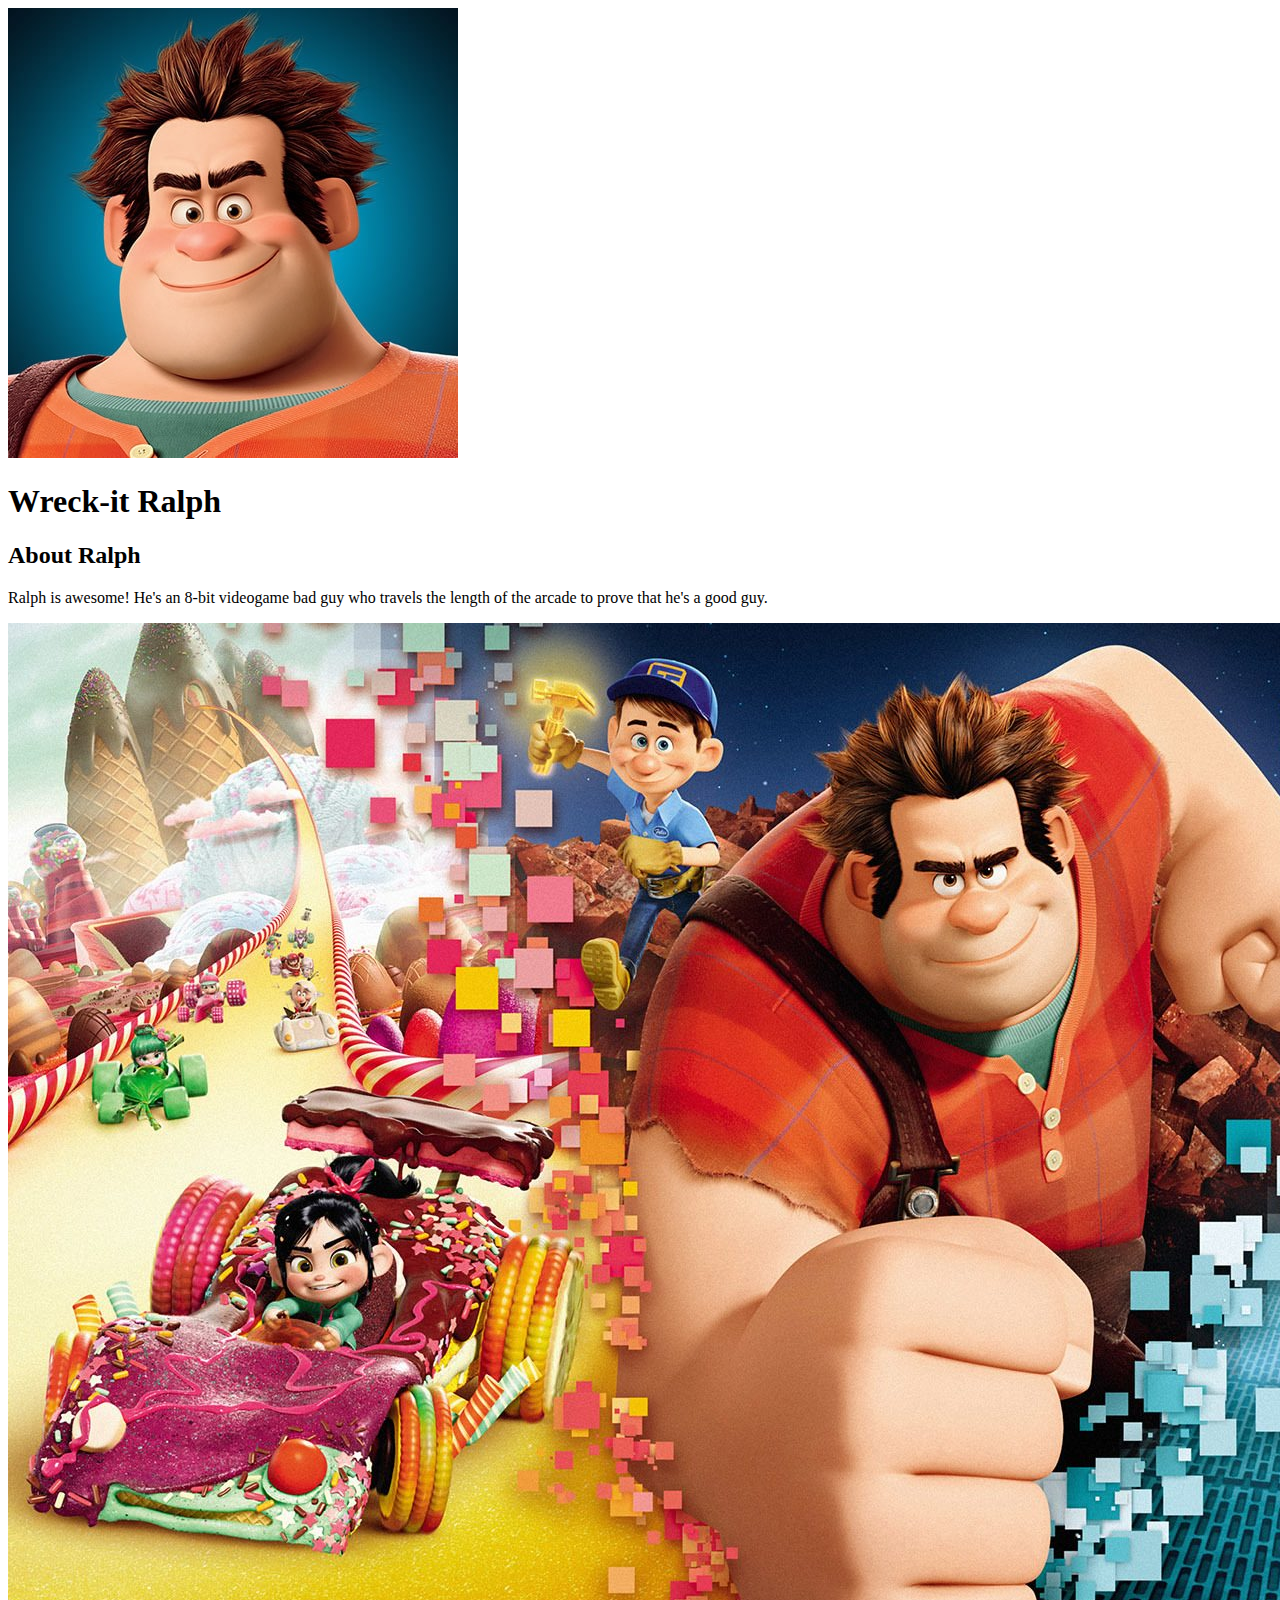
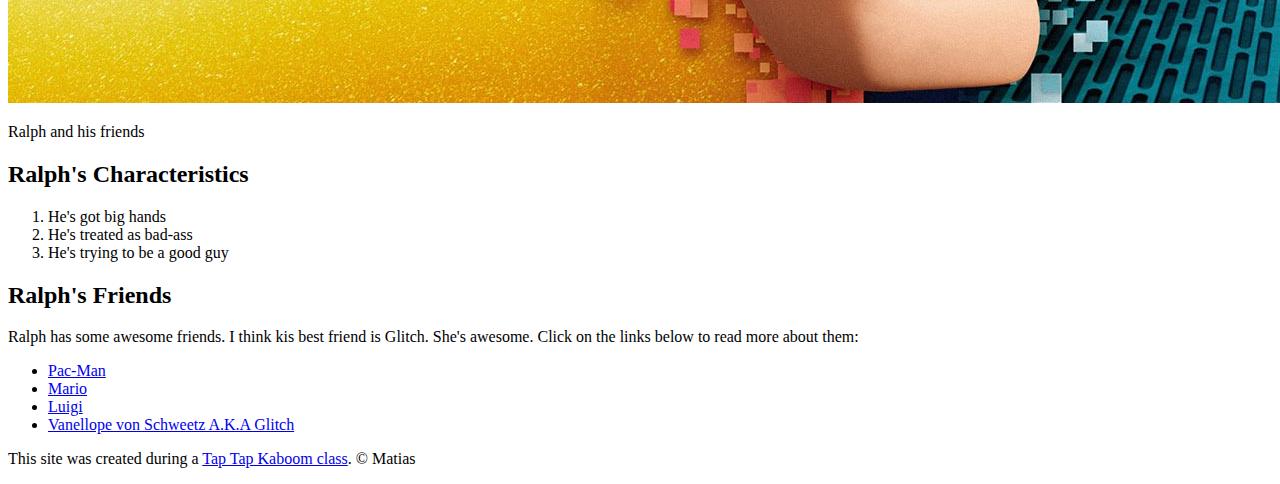
==== index.html @ e9823e7e "Added our character's index.html file and a few images" ====
<!DOCTYPE html>
<html>
<head>
	<title>Wreck-it Ralph</title>
	<link rel="icon" href="img/ralph-avatar.jpeg">
</head>
<body>
	<!-- This is how you comment-->
	<!-- header element -->
	<header>
		<img src="img/ralph-avatar.jpeg">
		<h1>Wreck-it Ralph</h1>
	</header>

	<!-- main element -->
	<main>
		<h2>About Ralph</h2>
		<p>Ralph is awesome! He's an 8-bit videogame bad guy who travels the length of the arcade to prove that he's a good guy.</p>
		<img src="img/ralph-big.jpg">
		<p>Ralph and his friends</p>

		<!-- Characteristics -->
		<h2>Ralph's Characteristics</h2>
		<ol>
			<li>He's got big hands</li>
			<li>He's treated as bad-ass</li>
			<li>He's trying to be a good guy</li>
		</ol>

		<!-- Friends -->
		<h2>Ralph's Friends</h2>
		<p>Ralph has some awesome friends. I think kis best friend is Glitch. She's awesome. Click on the links below to read more about them:</p>
		<ul>
			<li><a target="_blank" href="https://en.wikipedia.org/wiki/Pac-Man">Pac-Man</a></li>
			<li><a target="_blank" href="https://en.wikipedia.org/wiki/Mario">Mario</a></li>
			<li><a target="_blank" href="https://en.wikipedia.org/wiki/Luigi">Luigi</a></li>
			<li><a target="_blank" href="https://disney.fandom.com/wiki/Vanellope_von_Schweetz">Vanellope von Schweetz A.K.A Glitch</a></li>
		</ul>
	</main>

	<!-- Footer element -->
	<footer>
		<p>This site was created during a <a target="_blank" href="https://taptapkaboom.com">Tap Tap Kaboom class</a>. &copy; Matias</p>
	</footer>

</body>
</html>
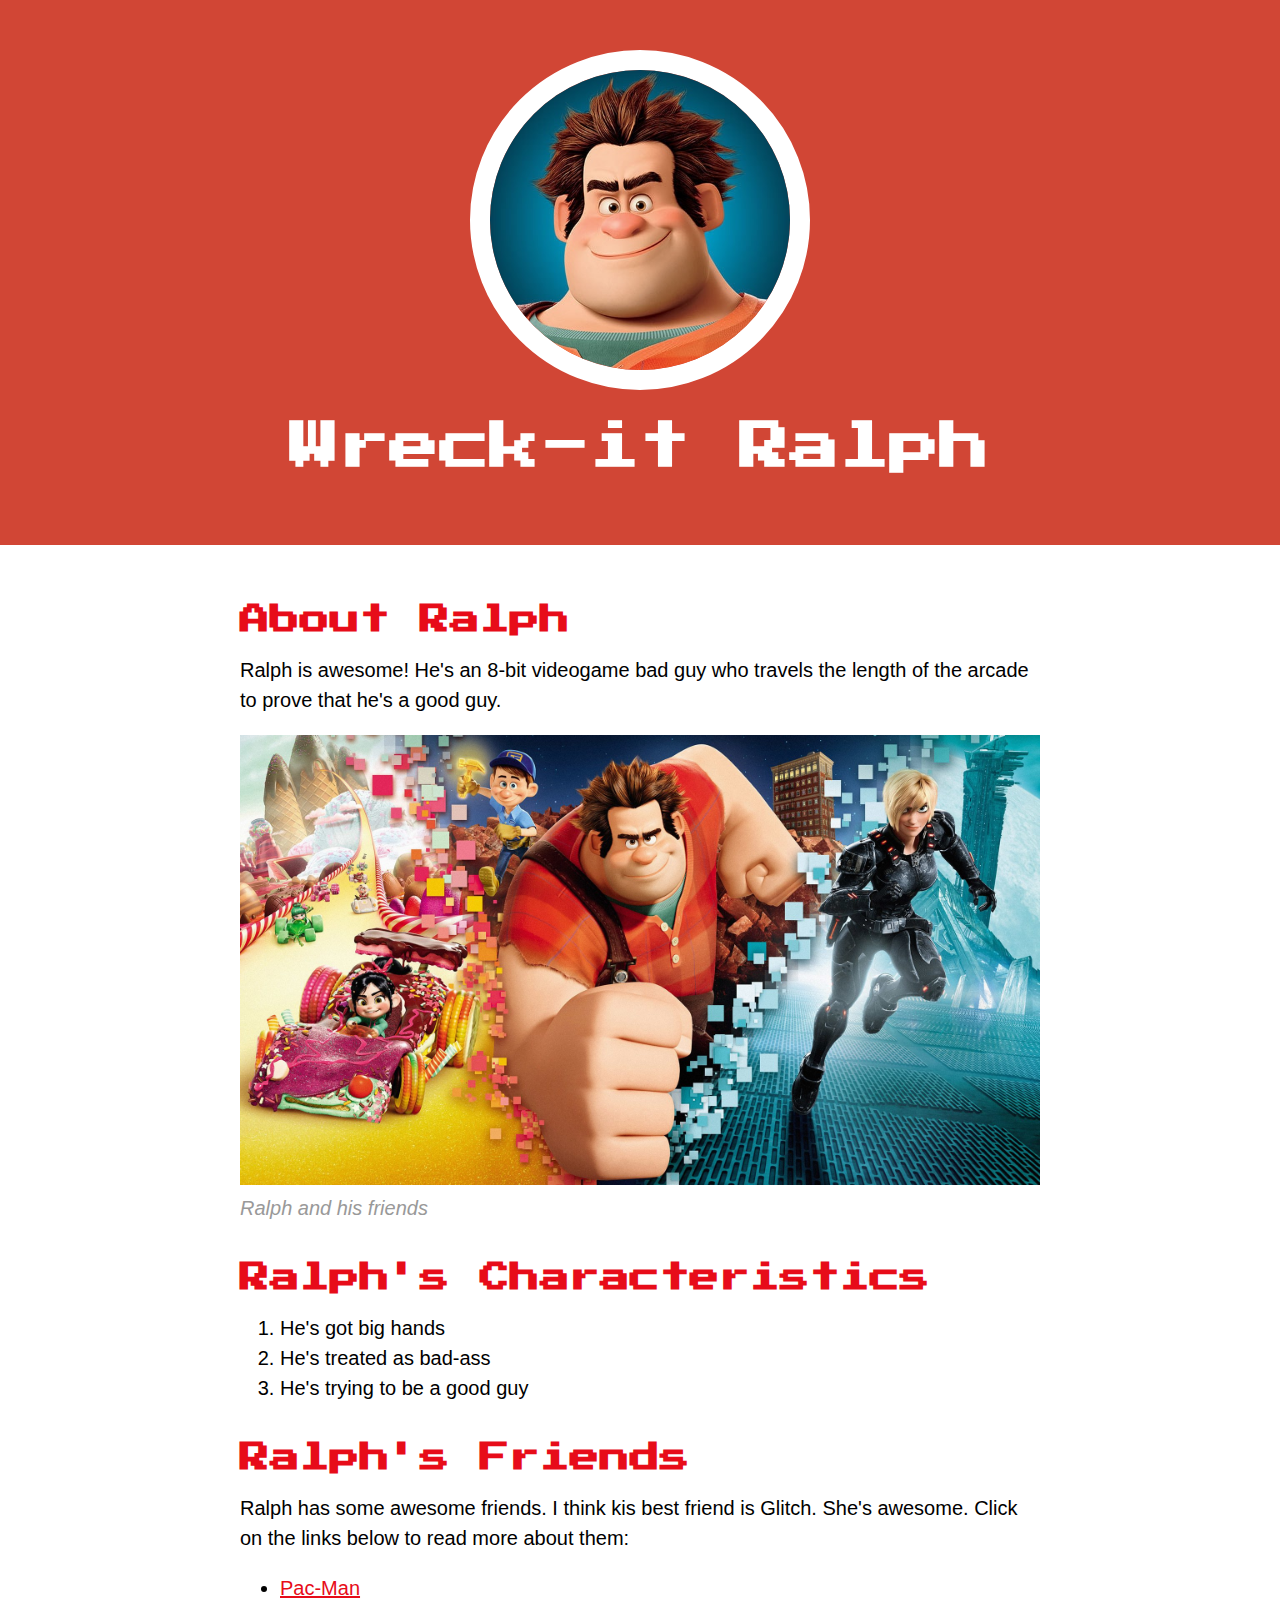
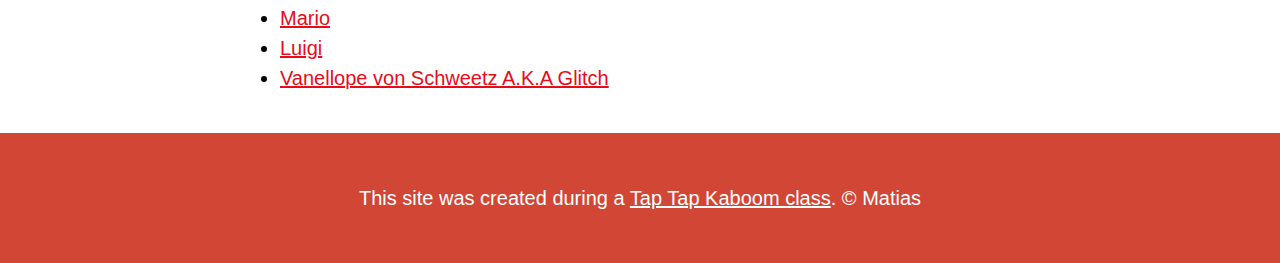
==== commit 1674bcce: "Wrote the CSS for our character's website (and changed some HTML)" ====
--- a/index.html
+++ b/index.html
@@ -3,6 +3,8 @@
 <head>
 	<title>Wreck-it Ralph</title>
 	<link rel="icon" href="img/ralph-avatar.jpeg">
+	<link href="https://fonts.googleapis.com/css2?family=Press+Start+2P&display=swap" rel="stylesheet">
+	<link rel="stylesheet" type="text/css" href="css/hero.css">
 </head>
 <body>
 	<!-- This is how you comment-->
@@ -17,7 +19,7 @@
 		<h2>About Ralph</h2>
 		<p>Ralph is awesome! He's an 8-bit videogame bad guy who travels the length of the arcade to prove that he's a good guy.</p>
 		<img src="img/ralph-big.jpg">
-		<p>Ralph and his friends</p>
+		<p class="caption">Ralph and his friends</p>
 
 		<!-- Characteristics -->
 		<h2>Ralph's Characteristics</h2>
@@ -44,4 +46,4 @@
 	</footer>
 
 </body>
-</html>+</html>
--- a/css/hero.css
+++ b/css/hero.css
@@ -0,0 +1,77 @@
+body{
+	margin: 0;
+	font-family: Helvetica, Arial, sans-serif;
+	font-size: 20px;
+	line-height: 30px;
+}
+
+header{
+	background-color: #d14635;
+	text-align: center;
+	padding-top: 50px;
+	padding-bottom: 50px;
+}
+
+h1, h2{
+	font-family: 'Press Start 2P', cursive;
+}
+
+header h1{
+	color: white;
+	font-size: 50px;
+}
+
+header img{
+	border-radius: 170px;
+    width: 300px;
+    border: 20px solid white;
+}
+
+main{
+	max-width: 800px;
+	margin: 0 auto;
+	padding: 20px;
+}
+
+main img{
+	max-width: 100%;
+}
+
+h2{
+	font-size: 30px;
+	color: #e70c19;
+	margin: 40px 0 10px;
+}
+
+a{
+	color: #e70c19;
+}
+a:hover{
+	color: white;
+	background-color: #483a94;
+}
+
+footer{
+	background-color: #d14635;
+	text-align: center;
+	color: white;
+	padding: 50px;
+}
+
+footer p{
+	margin: 0;
+}
+
+footer a{
+	color: white;
+}
+footer a:hover{
+	opacity: .5;
+	background-color: transparent;
+}
+
+p.caption{
+	color: #999999;
+	font-style: italic;
+	margin-top: 0;
+}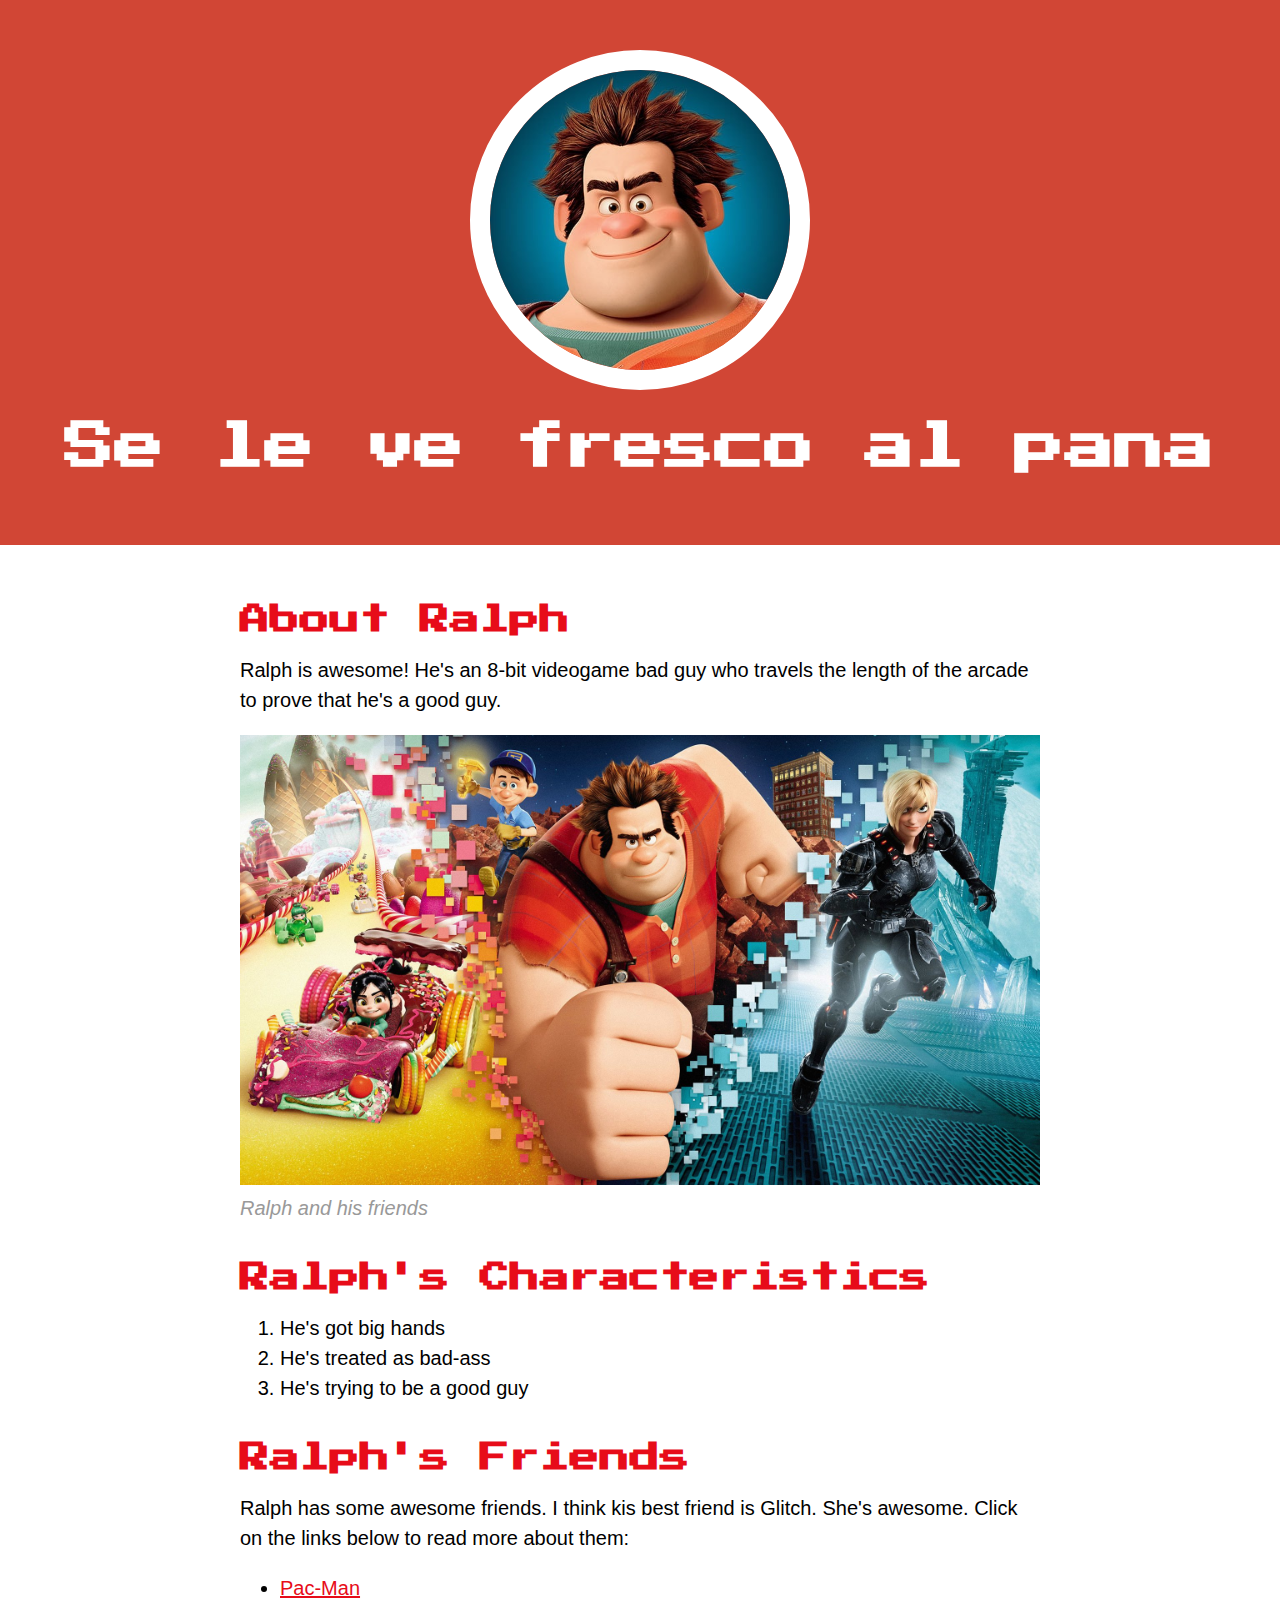
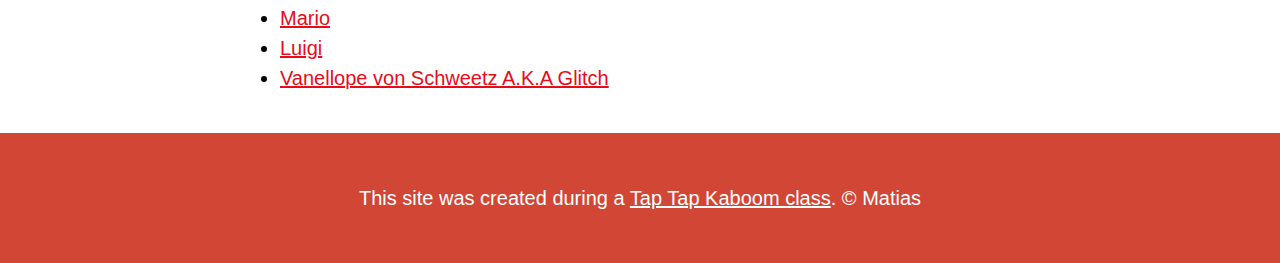
==== commit 472f7c95: "Update index.html" ====
--- a/index.html
+++ b/index.html
@@ -1,7 +1,7 @@
 <!DOCTYPE html>
 <html>
 <head>
-	<title>Wreck-it Ralph</title>
+	<title>Se le ve fresco al pana</title>
 	<link rel="icon" href="img/ralph-avatar.jpeg">
 	<link href="https://fonts.googleapis.com/css2?family=Press+Start+2P&display=swap" rel="stylesheet">
 	<link rel="stylesheet" type="text/css" href="css/hero.css">
@@ -11,7 +11,7 @@
 	<!-- header element -->
 	<header>
 		<img src="img/ralph-avatar.jpeg">
-		<h1>Wreck-it Ralph</h1>
+		<h1>Se le ve fresco al pana</h1>
 	</header>
 
 	<!-- main element -->
--- a/css/hero.css
+++ b/css/hero.css
@@ -15,6 +15,8 @@
 h1, h2{
 	font-family: 'Press Start 2P', cursive;
 }
+
+/* header styles */
 
 header h1{
 	color: white;
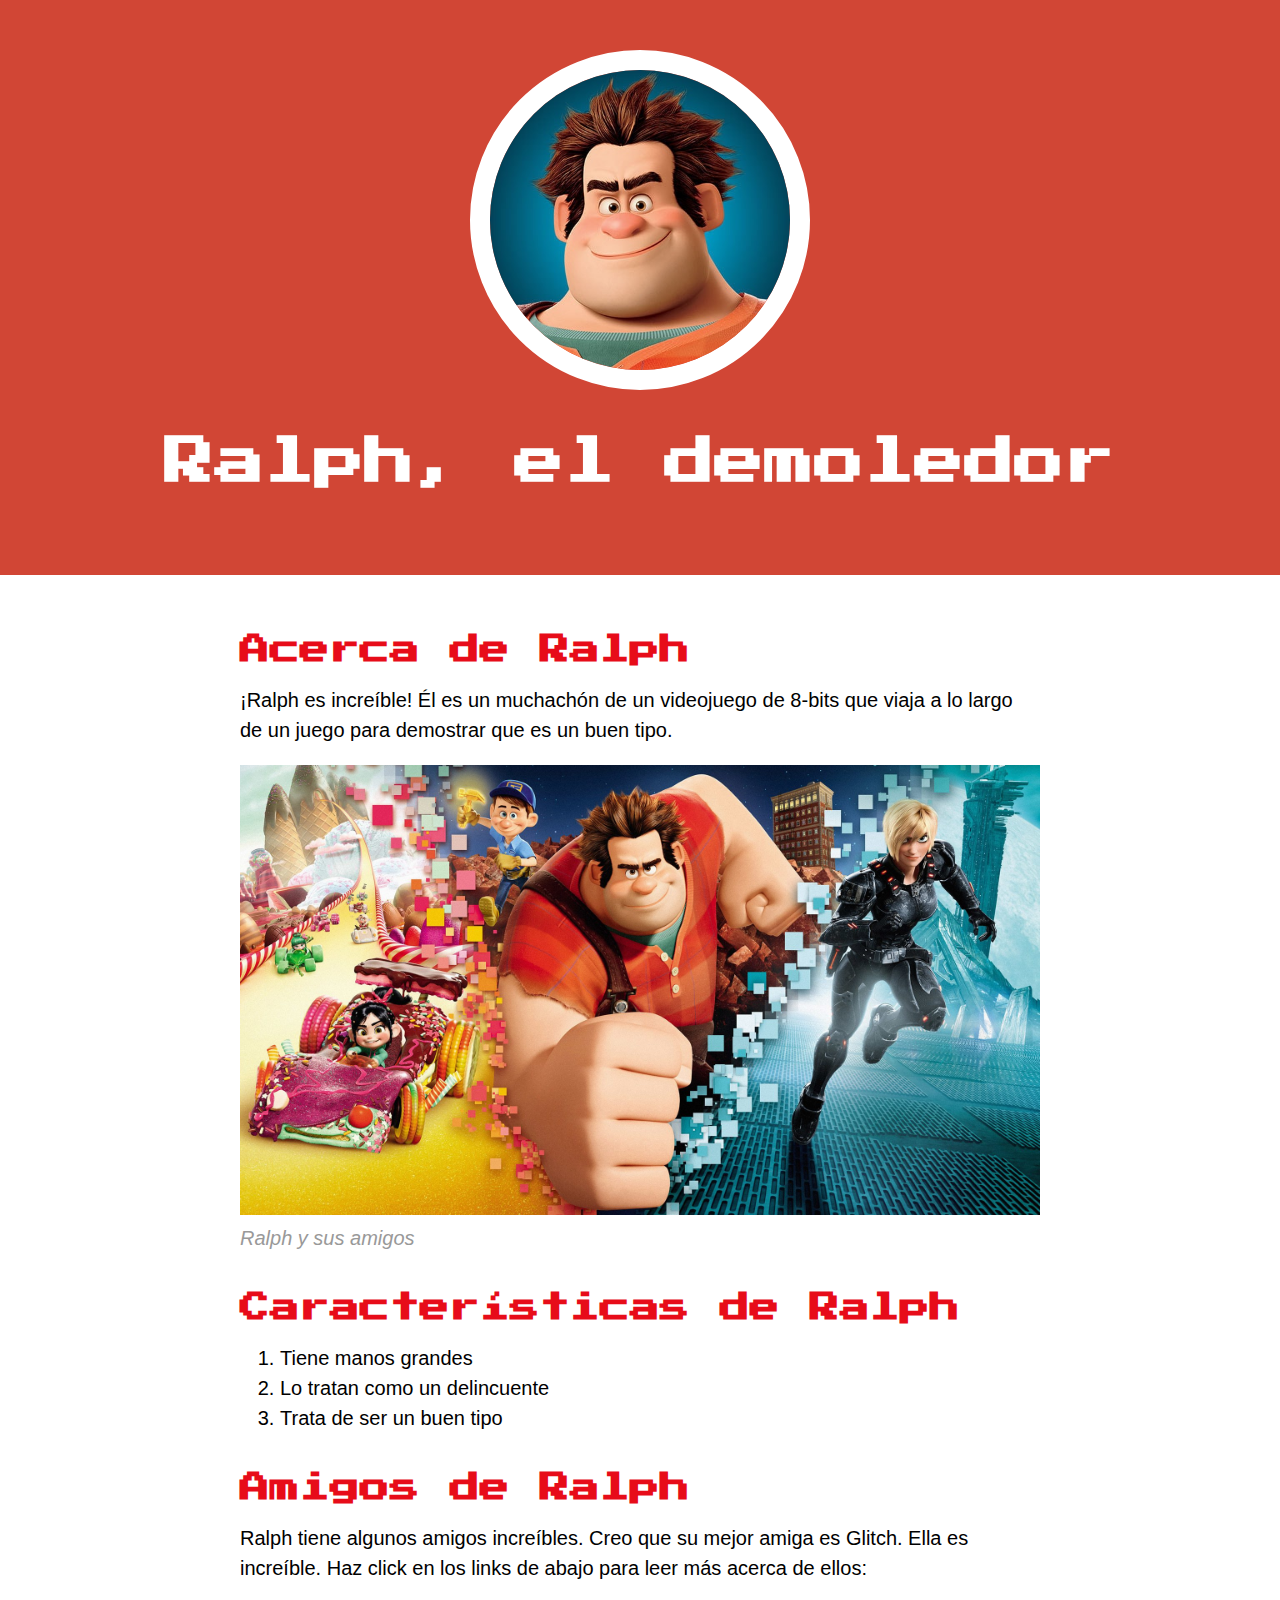
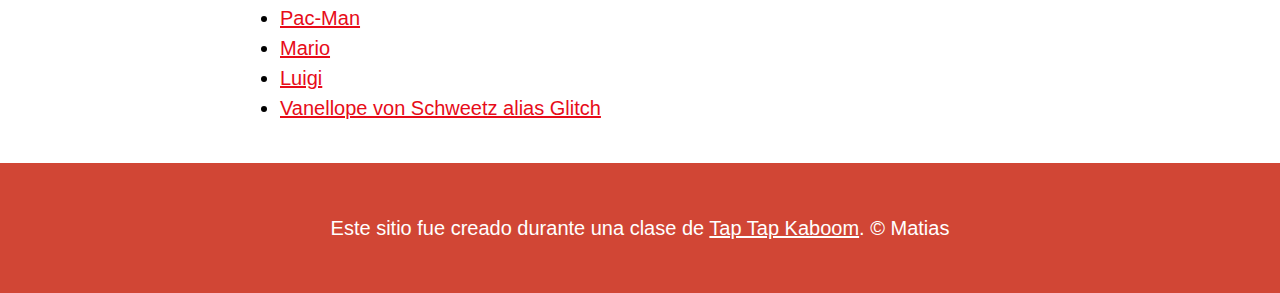
==== commit acfebbc7: "Translated to Spanish" ====
--- a/index.html
+++ b/index.html
@@ -1,7 +1,7 @@
 <!DOCTYPE html>
 <html>
 <head>
-	<title>Se le ve fresco al pana</title>
+	<title>Ralph, el demoledor</title>
 	<link rel="icon" href="img/ralph-avatar.jpeg">
 	<link href="https://fonts.googleapis.com/css2?family=Press+Start+2P&display=swap" rel="stylesheet">
 	<link rel="stylesheet" type="text/css" href="css/hero.css">
@@ -11,38 +11,38 @@
 	<!-- header element -->
 	<header>
 		<img src="img/ralph-avatar.jpeg">
-		<h1>Se le ve fresco al pana</h1>
+		<h1>Ralph, el demoledor</h1>
 	</header>
 
 	<!-- main element -->
 	<main>
-		<h2>About Ralph</h2>
-		<p>Ralph is awesome! He's an 8-bit videogame bad guy who travels the length of the arcade to prove that he's a good guy.</p>
+		<h2>Acerca de Ralph</h2>
+		<p>¡Ralph es increíble! Él es un muchachón de un videojuego de 8-bits que viaja a lo largo de un juego para demostrar que es un buen tipo.</p>
 		<img src="img/ralph-big.jpg">
-		<p class="caption">Ralph and his friends</p>
+		<p class="caption">Ralph y sus amigos</p>
 
 		<!-- Characteristics -->
-		<h2>Ralph's Characteristics</h2>
+		<h2>Características de Ralph</h2>
 		<ol>
-			<li>He's got big hands</li>
-			<li>He's treated as bad-ass</li>
-			<li>He's trying to be a good guy</li>
+			<li>Tiene manos grandes</li>
+			<li>Lo tratan como un delincuente</li>
+			<li>Trata de ser un buen tipo</li>
 		</ol>
 
 		<!-- Friends -->
-		<h2>Ralph's Friends</h2>
-		<p>Ralph has some awesome friends. I think kis best friend is Glitch. She's awesome. Click on the links below to read more about them:</p>
+		<h2>Amigos de Ralph</h2>
+		<p>Ralph tiene algunos amigos increíbles. Creo que su mejor amiga es Glitch. Ella es increíble. Haz click en los links de abajo para leer más acerca de ellos:</p>
 		<ul>
 			<li><a target="_blank" href="https://en.wikipedia.org/wiki/Pac-Man">Pac-Man</a></li>
 			<li><a target="_blank" href="https://en.wikipedia.org/wiki/Mario">Mario</a></li>
 			<li><a target="_blank" href="https://en.wikipedia.org/wiki/Luigi">Luigi</a></li>
-			<li><a target="_blank" href="https://disney.fandom.com/wiki/Vanellope_von_Schweetz">Vanellope von Schweetz A.K.A Glitch</a></li>
+			<li><a target="_blank" href="https://disney.fandom.com/wiki/Vanellope_von_Schweetz">Vanellope von Schweetz alias Glitch</a></li>
 		</ul>
 	</main>
 
 	<!-- Footer element -->
 	<footer>
-		<p>This site was created during a <a target="_blank" href="https://taptapkaboom.com">Tap Tap Kaboom class</a>. &copy; Matias</p>
+		<p>Este sitio fue creado durante una clase de <a target="_blank" href="https://taptapkaboom.com">Tap Tap Kaboom</a>. &copy; Matias</p>
 	</footer>
 
 </body>
--- a/css/hero.css
+++ b/css/hero.css
@@ -21,6 +21,7 @@
 header h1{
 	color: white;
 	font-size: 50px;
+	line-height: 60px;
 }
 
 header img{
